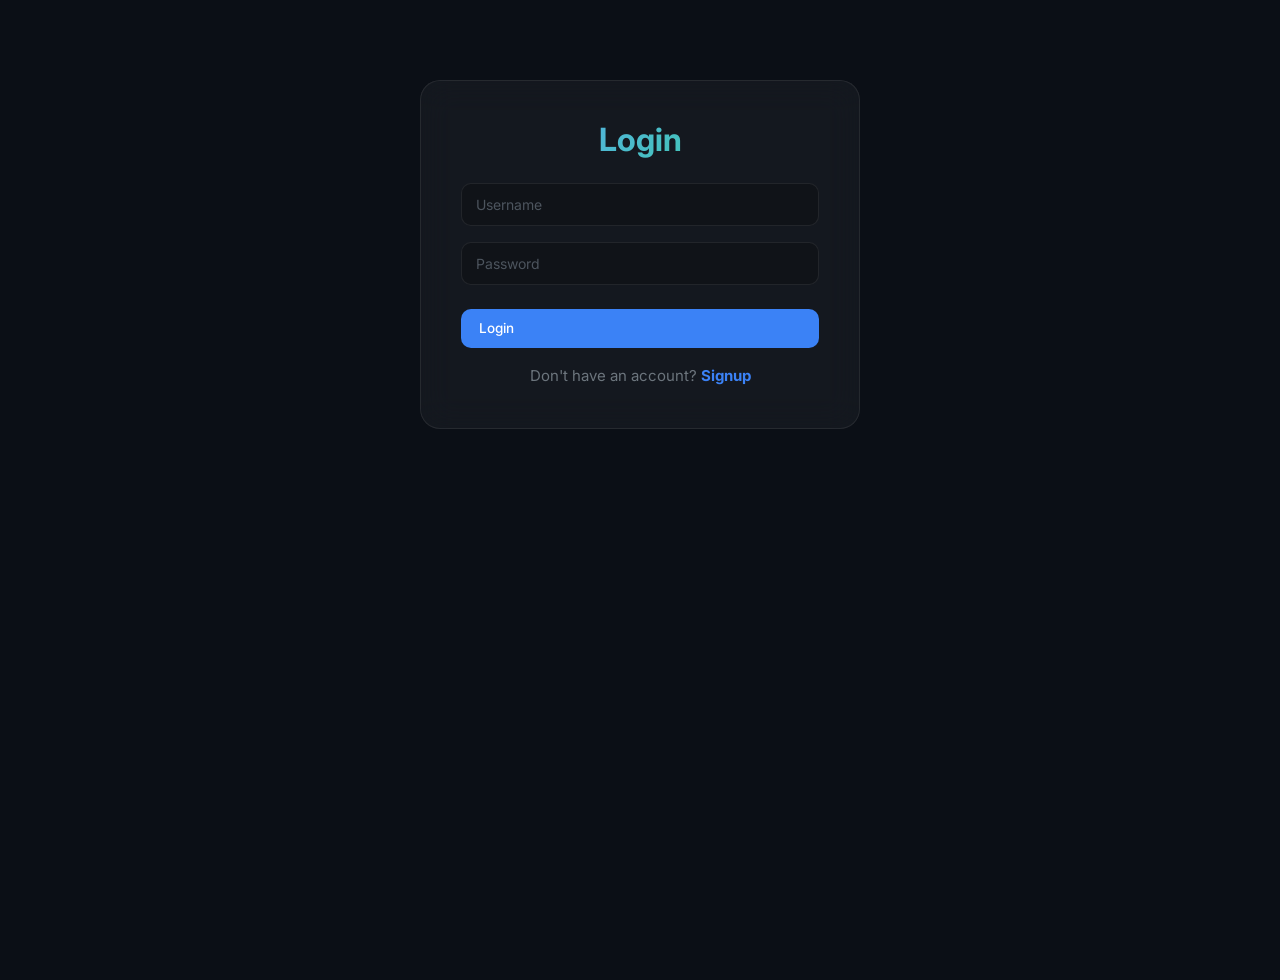
==== frontend/login.html @ 579c60ab "Initial commit with fully completed task manager" ====
<!DOCTYPE html>
<html lang="en">
<head>
    <meta charset="UTF-8">
    <meta name="viewport" content="width=device-width, initial-scale=1.0">
    <title>Login - Team Task Manager</title>
    <link rel="stylesheet" href="https://cdn.jsdelivr.net/npm/bootstrap@5.3.0/dist/css/bootstrap.min.css">
    <link rel="stylesheet" href="css/style.css">
</head>
<body>

<div class="container-box">
    <h2 class="text-center mb-4 text-gradient fw-bold">Login</h2>

    <input type="text" id="username" class="form-control mb-3" placeholder="Username">
    <input type="password" id="password" class="form-control mb-4" placeholder="Password">

    <button class="btn btn-primary w-100 mb-3" onclick="login()">Login</button>

    <p class="text-center text-secondary mb-0">
        Don't have an account? <a href="signup.html" class="fw-bold">Signup</a>
    </p>
</div>

<script src="js/auth.js"></script>

</body>
</html>
---- frontend/css/style.css ----
/* ── Design tokens ─────────────────────────────── */
@import url('https://fonts.googleapis.com/css2?family=Inter:wght@300;400;500;600&display=swap');

:root {
    /* Surfaces */
    --bg: #0b0f16;
    --surface-1: rgba(255, 255, 255, 0.04);
    --surface-2: rgba(255, 255, 255, 0.07);
    --border: rgba(255, 255, 255, 0.08);
    --border-hover: rgba(255, 255, 255, 0.18);

    /* Typography */
    --text-1: #e6edf3;
    --text-2: #8b949e;
    --text-3: #4d555e;

    /* Brand */
    --accent: #3b82f6;
    --accent-light: rgba(59, 130, 246, 0.15);
    --accent-dim: #2563eb;

    /* Semantic */
    --success: #22c55e;
    --warning: #f59e0b;
    --danger: #ef4444;

    /* Layout */
    --radius-sm: 6px;
    --radius-md: 10px;
    --radius-lg: 14px;
    --radius-xl: 20px;
    --blur: blur(16px);
    --transition: 0.18s ease;
}

/* ── Base ───────────────────────────────────────── */
*,
*::before,
*::after {
    box-sizing: border-box;
}

body {
    font-family: 'Inter', system-ui, sans-serif;
    font-size: 15px;
    line-height: 1.6;
    color: var(--text-1);
    background: var(--bg);
    min-height: 100vh;
    -webkit-font-smoothing: antialiased;
}

/* ── Navbar ─────────────────────────────────────── */
.navbar {
    position: sticky;
    top: 0;
    z-index: 100;
    display: flex;
    align-items: center;
    gap: 24px;
    padding: 0 24px;
    height: 56px;
    background: rgba(11, 15, 22, 0.8);
    backdrop-filter: var(--blur);
    border-bottom: 0.5px solid var(--border);
}

/* ── Containers ─────────────────────────────────── */
.container-box {
    width: 100%;
    max-width: 440px;
    margin: 80px auto;
    padding: 40px;
    background: var(--surface-1);
    border: 0.5px solid var(--border);
    border-radius: var(--radius-xl);
    backdrop-filter: var(--blur);
}

.dashboard-container {
    max-width: 1080px;
    margin: 40px auto;
    padding: 0 24px;
}

/* ── Cards ──────────────────────────────────────── */
.card-box {
    background: var(--surface-1);
    border: 0.5px solid var(--border);
    border-radius: var(--radius-lg);
    padding: 22px 24px;
    transition: border-color var(--transition), transform var(--transition);
}

.card-box:hover {
    border-color: var(--border-hover);
    transform: translateY(-3px);
}

/* ── Form controls ──────────────────────────────── */
.form-label {
    display: block;
    font-size: 12px;
    font-weight: 500;
    color: var(--text-2);
    margin-bottom: 6px;
    letter-spacing: 0.02em;
}

.form-control {
    width: 100%;
    background: rgba(0, 0, 0, 0.2);
    border: 0.5px solid var(--border);
    border-radius: var(--radius-md);
    padding: 10px 14px;
    font-size: 14px;
    font-family: inherit;
    color: var(--text-1);
    outline: none;
    transition: border-color var(--transition), box-shadow var(--transition);
}

.form-control::placeholder {
    color: var(--text-3);
}

.form-control:focus {
    border-color: var(--accent);
    box-shadow: 0 0 0 3px var(--accent-light);
}

/* ── Buttons ────────────────────────────────────── */
.btn {
    display: inline-flex;
    align-items: center;
    gap: 6px;
    font-family: inherit;
    font-size: 13.5px;
    font-weight: 500;
    border-radius: var(--radius-md);
    padding: 9px 18px;
    border: none;
    cursor: pointer;
    transition: background var(--transition), transform var(--transition);
}

.btn-primary {
    background: var(--accent);
    color: #fff;
}

.btn-primary:hover {
    background: var(--accent-dim);
    transform: translateY(-1px);
}

.btn-ghost {
    background: transparent;
    border: 0.5px solid var(--border);
    color: var(--text-2);
}

.btn-ghost:hover {
    background: var(--surface-2);
    border-color: var(--border-hover);
    color: var(--text-1);
}

/* ── Badges ─────────────────────────────────────── */
.badge {
    display: inline-block;
    font-size: 11px;
    font-weight: 500;
    padding: 3px 10px;
    border-radius: 20px;
    letter-spacing: 0.03em;
}

.badge-success {
    background: rgba(34, 197, 94, 0.12);
    color: #4ade80;
    border: 0.5px solid rgba(34, 197, 94, 0.2);
}

.badge-info {
    background: rgba(59, 130, 246, 0.12);
    color: #93c5fd;
    border: 0.5px solid rgba(59, 130, 246, 0.2);
}

.badge-danger {
    background: rgba(239, 68, 68, 0.12);
    color: #fca5a5;
    border: 0.5px solid rgba(239, 68, 68, 0.2);
}

/* ── Typography helpers ─────────────────────────── */
.text-gradient {
    background: linear-gradient(135deg, #60a5fa 0%, #34d399 100%);
    -webkit-background-clip: text;
    -webkit-text-fill-color: transparent;
    background-clip: text;
}

.eyebrow {
    font-size: 11px;
    font-weight: 500;
    text-transform: uppercase;
    letter-spacing: 0.08em;
    color: var(--text-2);
}

/* ── Links ──────────────────────────────────────── */
a {
    color: var(--accent);
    text-decoration: none;
    transition: color var(--transition);
}

a:hover {
    color: #93c5fd;
    text-decoration: underline;
}
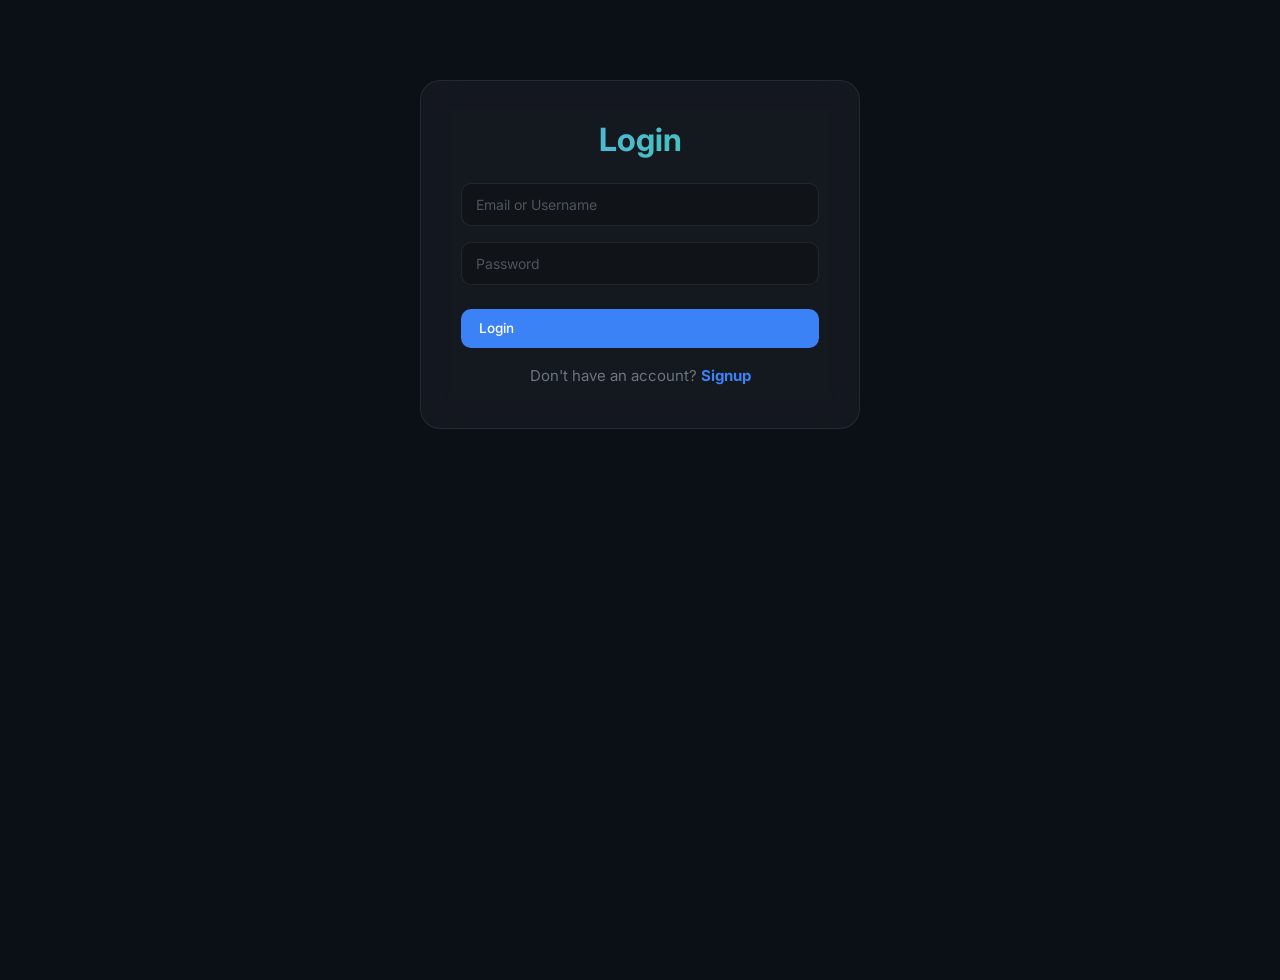
==== commit e4d04436: "Prepare Team Task Manager for Railway deployment with env vars and PostgreSQL support Co-authored-by" ====
--- a/frontend/login.html
+++ b/frontend/login.html
@@ -12,7 +12,7 @@
 <div class="container-box">
     <h2 class="text-center mb-4 text-gradient fw-bold">Login</h2>
 
-    <input type="text" id="username" class="form-control mb-3" placeholder="Username">
+    <input type="text" id="login" class="form-control mb-3" placeholder="Email or Username" autocomplete="username">
     <input type="password" id="password" class="form-control mb-4" placeholder="Password">
 
     <button class="btn btn-primary w-100 mb-3" onclick="login()">Login</button>
@@ -22,7 +22,7 @@
     </p>
 </div>
 
-<script src="js/auth.js"></script>
+<script src="js/auth.js?v=3"></script>
 
 </body>
 </html>
